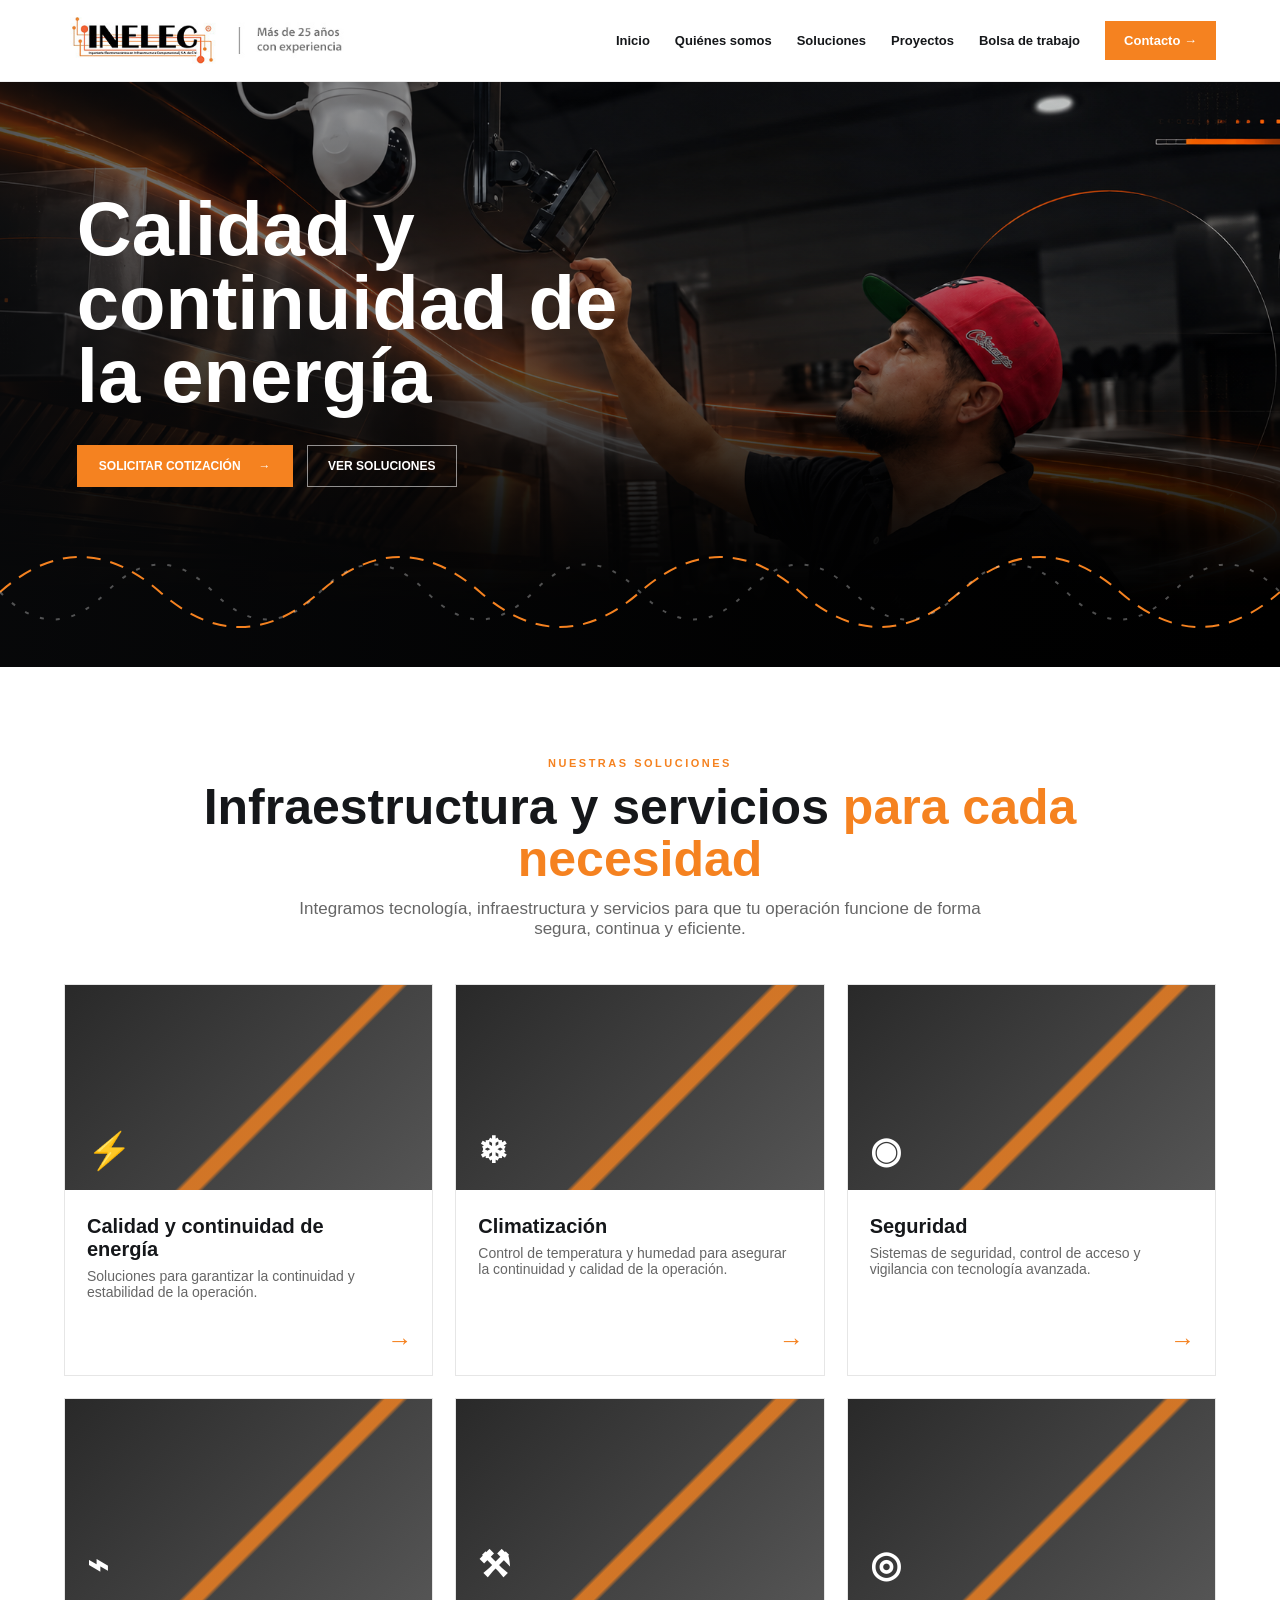
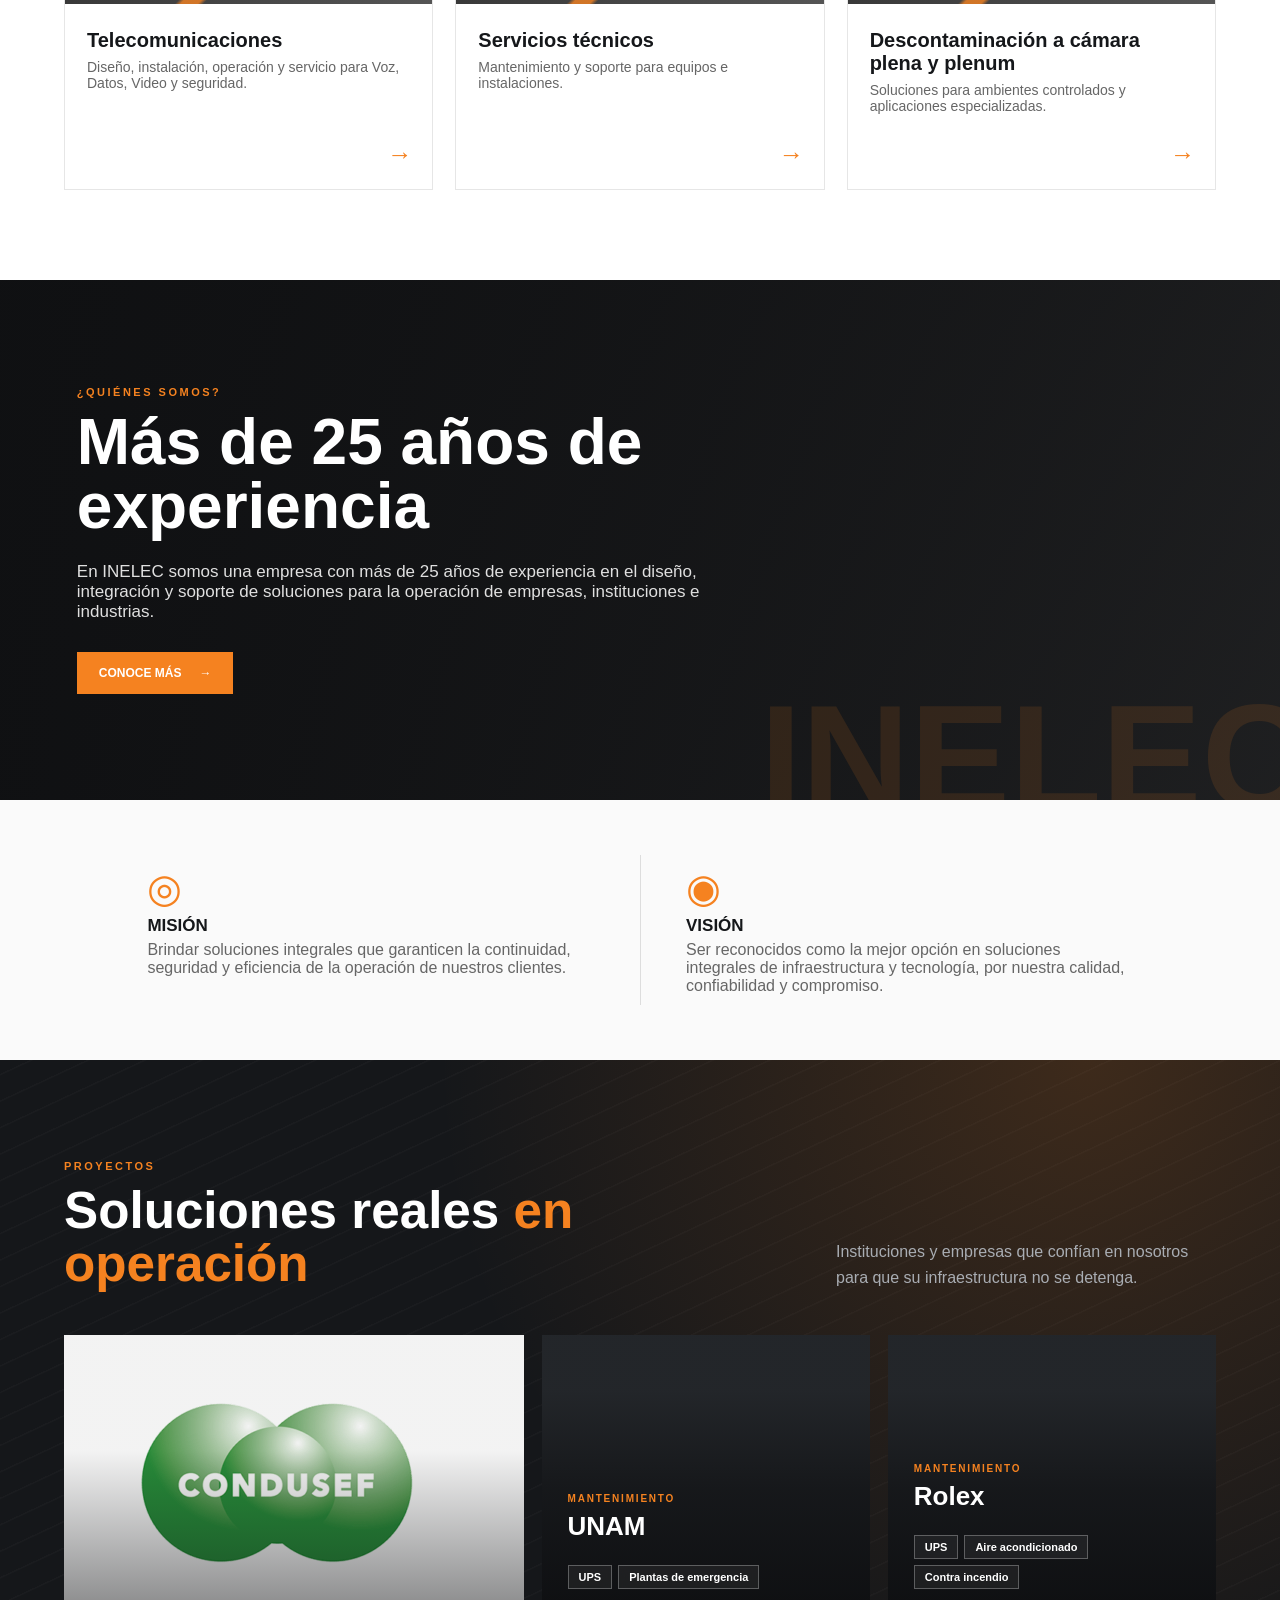
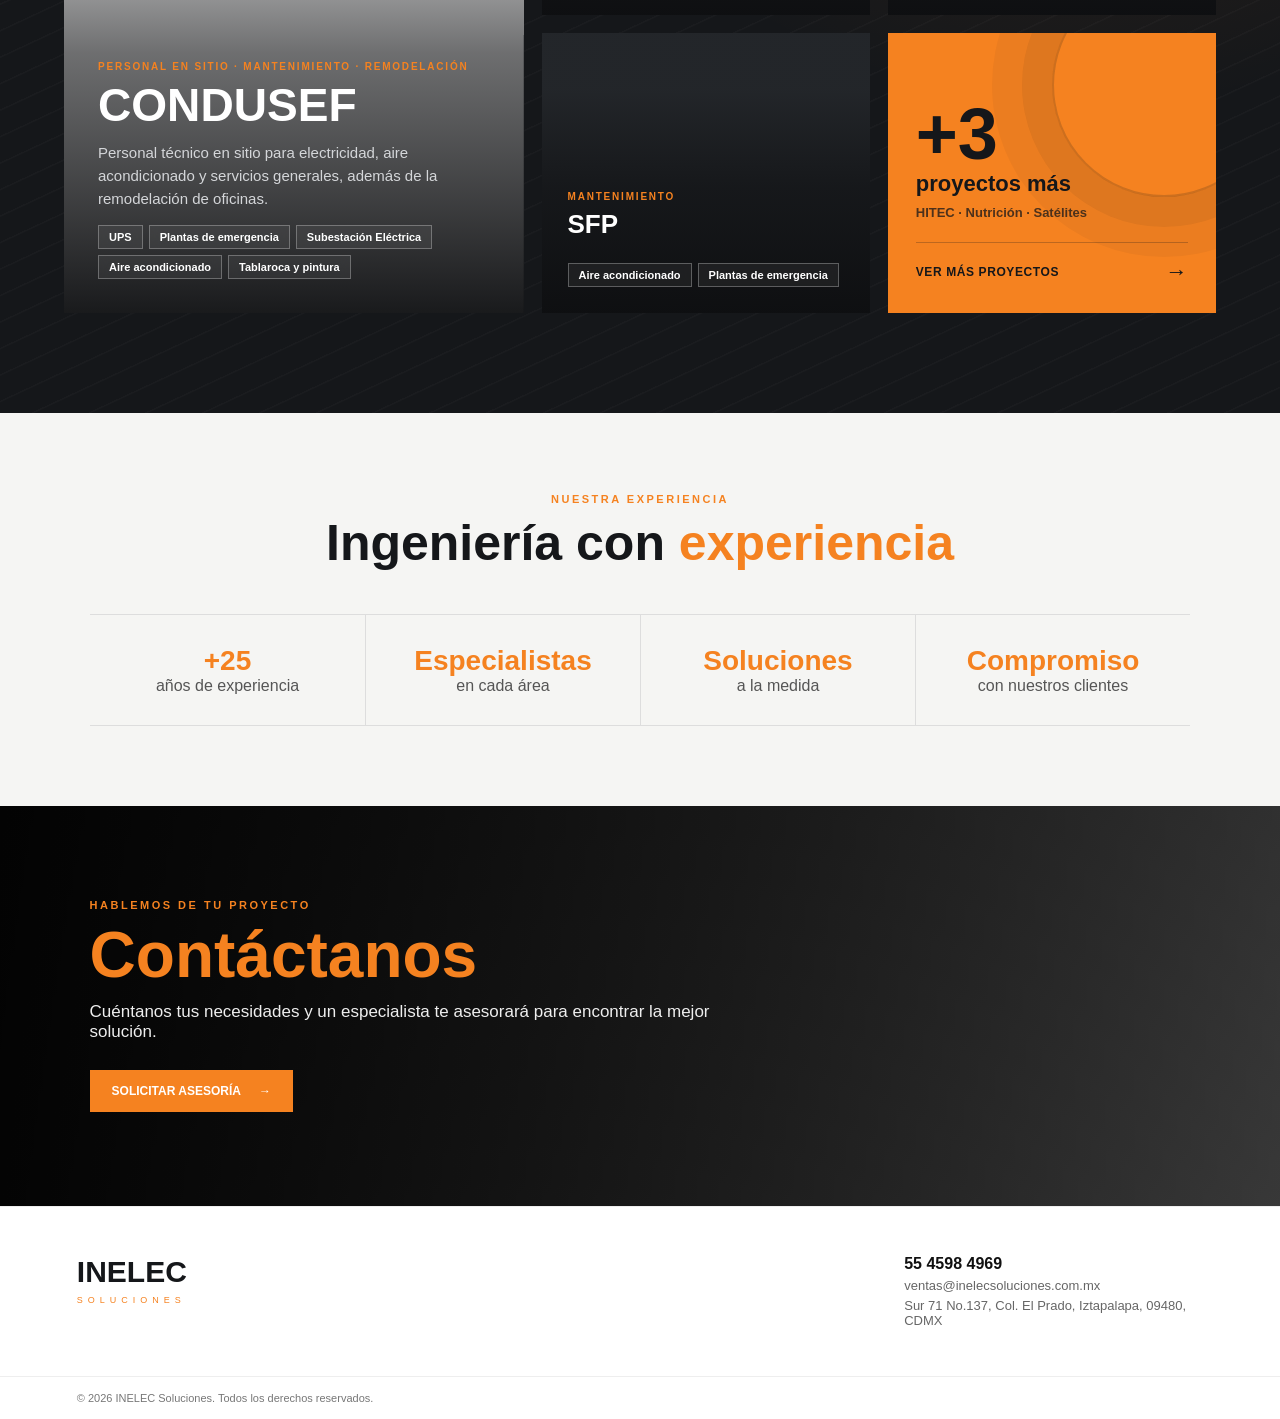
==== inelec/index.html @ 0ce9cd8a "Add files via upload" ====
<!DOCTYPE html>
<html lang="es">
<head>
<meta charset="UTF-8">
<meta name="viewport" content="width=device-width, initial-scale=1.0">
<title>INELEC Soluciones | Soluciones integrales</title>
<meta name="description" content="INELEC Soluciones: infraestructura, energía, climatización, seguridad, telecomunicaciones y servicios técnicos.">
<link rel="icon" href="assets/images/logo/logo-inelec.png">
<link rel="stylesheet" href="assets/css/styles.css">
</head>
<body>
<header class="header">
  <a class="logo" href="./"><img src="assets/images/logo/logo-inelec-eslogan.jpg" alt="INELEC · Más de 25 años con experiencia" width="410" height="60"></a>
  <button class="menu" aria-label="Abrir menú" aria-expanded="false">☰</button>
  <nav class="nav">
    <a href="#">Inicio</a><a href="#nosotros">Quiénes somos</a><a href="#soluciones">Soluciones</a><a href="#proyectos">Proyectos</a><a href="#contacto">Bolsa de trabajo</a><a class="nav-cta" href="#contacto">Contacto →</a>
  </nav>
</header>

<main>

<!-- Banner principal (tomado del diseño de index 1) -->
<section class="banner">
  <div class="banner-content">
    <h1>Calidad y continuidad de la energía</h1>
    <p></p><!-- Subtítulo del banner: está vacío, escribe aquí el texto si se necesita -->
    <div class="banner-cta">
      <a class="btn" href="#contacto">SOLICITAR COTIZACIÓN <b>→</b></a>
      <a class="btn btn-o" href="#soluciones">VER SOLUCIONES</a>
    </div>
  </div>
  <svg class="wave" viewBox="0 0 1200 150" preserveAspectRatio="none" aria-hidden="true">
    <path class="a" d="M0 75 Q75 5 150 75 T300 75 T450 75 T600 75 T750 75 T900 75 T1050 75 T1200 75"/>
    <path class="b" d="M0 75 Q50 130 100 75 T200 75 T300 75 T400 75 T500 75 T600 75 T700 75 T800 75 T900 75 T1000 75 T1100 75 T1200 75"/>
  </svg>
</section>

<section class="section" id="soluciones">
  <div class="heading"><span class="kicker">NUESTRAS SOLUCIONES</span><h2>Infraestructura y servicios <em>para cada necesidad</em></h2><p>Integramos tecnología, infraestructura y servicios para que tu operación funcione de forma segura, continua y eficiente.</p></div>
  <div class="solutions">
    <article class="solution"><div class="solution-visual"><span class="solution-icon">⚡</span></div><div class="solution-body"><h3>Calidad y continuidad de energía</h3><p>Soluciones para garantizar la continuidad y estabilidad de la operación.</p><span class="arrow">→</span></div></article>
    <article class="solution"><div class="solution-visual"><span class="solution-icon">❄</span></div><div class="solution-body"><h3>Climatización</h3><p>Control de temperatura y humedad para asegurar la continuidad y calidad de la operación.</p><span class="arrow">→</span></div></article>
    <article class="solution"><div class="solution-visual"><span class="solution-icon">◉</span></div><div class="solution-body"><h3>Seguridad</h3><p>Sistemas de seguridad, control de acceso y vigilancia con tecnología avanzada.</p><span class="arrow">→</span></div></article>
    <article class="solution"><div class="solution-visual"><span class="solution-icon">⌁</span></div><div class="solution-body"><h3>Telecomunicaciones</h3><p>Diseño, instalación, operación y servicio para Voz, Datos, Video y seguridad.</p><span class="arrow">→</span></div></article>
    <article class="solution"><div class="solution-visual"><span class="solution-icon">⚒</span></div><div class="solution-body"><h3>Servicios técnicos</h3><p>Mantenimiento y soporte para equipos e instalaciones.</p><span class="arrow">→</span></div></article>
    <article class="solution"><div class="solution-visual"><span class="solution-icon">◎</span></div><div class="solution-body"><h3>Descontaminación a cámara plena y plenum</h3><p>Soluciones para ambientes controlados y aplicaciones especializadas.</p><span class="arrow">→</span></div></article>
  </div>
</section>

<section class="about" id="nosotros"><div><span class="kicker">¿QUIÉNES SOMOS?</span><h2>Más de 25 años de experiencia</h2><p>En INELEC somos una empresa con más de 25 años de experiencia en el diseño, integración y soporte de soluciones para la operación de empresas, instituciones e industrias.</p><a class="btn" href="#">CONOCE MÁS <b>→</b></a></div></section>

<section class="mission"><div><span class="mission-icon">◎</span><h3>MISIÓN</h3><p>Brindar soluciones integrales que garanticen la continuidad, seguridad y eficiencia de la operación de nuestros clientes.</p></div><div><span class="mission-icon">◉</span><h3>VISIÓN</h3><p>Ser reconocidos como la mejor opción en soluciones integrales de infraestructura y tecnología, por nuestra calidad, confiabilidad y compromiso.</p></div></section>

<section class="pj" id="proyectos">
  <div class="pj-head">
    <div>
      <span class="kicker">PROYECTOS</span>
      <h2>Soluciones reales <em>en operación</em></h2>
    </div>
    <p>Instituciones y empresas que confían en nosotros para que su infraestructura no se detenga.</p>
  </div>
  <div class="pj-grid">
    <a class="pj-card pj-feature" href="https://inelecsoluciones.com.mx/index.php/proyectos/">
      <div class="pj-img"><img src="./assets/images/content/CONDUSEflog.png" alt="Logo de CONDUSEF"></div>
      <div class="pj-over">
        <span class="pj-tag">Personal en sitio · Mantenimiento · Remodelación</span>
        <h3>CONDUSEF</h3>
        <p>Personal técnico en sitio para electricidad, aire acondicionado y servicios generales, además de la remodelación de oficinas.</p>
        <ul class="pj-chips"><li>UPS</li><li>Plantas de emergencia</li><li>Subestación Eléctrica</li><li>Aire acondicionado</li><li>Tablaroca y pintura</li></ul>
      </div>
    </a>
    <a class="pj-card" href="https://inelecsoluciones.com.mx/index.php/proyectos/">
      <div class="pj-img" style="background-image:url('https://inelecsoluciones.com.mx/wp-content/uploads/2019/02/proyectos_unam_1.jpg')"></div>
      <div class="pj-over">
        <span class="pj-tag">Mantenimiento</span>
        <h3>UNAM</h3>
        <p>Mantenimiento a equipos UPS y plantas de emergencia.</p>
        <ul class="pj-chips"><li>UPS</li><li>Plantas de emergencia</li></ul>
      </div>
    </a>
    <a class="pj-card" href="https://inelecsoluciones.com.mx/index.php/proyectos/">
      <div class="pj-img" style="background-image:url('https://inelecsoluciones.com.mx/wp-content/uploads/2019/02/proyectos_rolex_2.jpg')"></div>
      <div class="pj-over">
        <span class="pj-tag">Mantenimiento</span>
        <h3>Rolex</h3>
        <p>Mantenimiento a UPS, plantas de emergencia, aire acondicionado y sistemas contra incendio.</p>
        <ul class="pj-chips"><li>UPS</li><li>Aire acondicionado</li><li>Contra incendio</li></ul>
      </div>
    </a>
    <a class="pj-card" href="https://inelecsoluciones.com.mx/index.php/proyectos/">
      <div class="pj-img" style="background-image:url('https://inelecsoluciones.com.mx/wp-content/uploads/2019/02/proyectos_SFP_2.jpg')"></div>
      <div class="pj-over">
        <span class="pj-tag">Mantenimiento</span>
        <h3>SFP</h3>
        <p>Mantenimiento a aire acondicionado y plantas de emergencia.</p>
        <ul class="pj-chips"><li>Aire acondicionado</li><li>Plantas de emergencia</li></ul>
      </div>
    </a>
    <a class="pj-more" href="https://inelecsoluciones.com.mx/index.php/proyectos/">
      <span class="pj-more-n">+3</span>
      <span class="pj-more-t">proyectos más</span>
      <span class="pj-more-l">HITEC · Nutrición · Satélites</span>
      <span class="pj-more-b">VER MÁS PROYECTOS <b>→</b></span>
    </a>
  </div>
</section>

<section class="experience"><div class="heading"><span class="kicker">NUESTRA EXPERIENCIA</span><h2>Ingeniería con <em>experiencia</em></h2></div><div class="stats"><div><strong>+25</strong><span>años de experiencia</span></div><div><strong>Especialistas</strong><span>en cada área</span></div><div><strong>Soluciones</strong><span>a la medida</span></div><div><strong>Compromiso</strong><span>con nuestros clientes</span></div></div></section>

<section class="cta" id="contacto"><div><span class="kicker">HABLEMOS DE TU PROYECTO</span><h2>Contáctanos</h2><p>Cuéntanos tus necesidades y un especialista te asesorará para encontrar la mejor solución.</p><a class="btn" href="mailto:ventas@inelecsoluciones.com.mx">SOLICITAR ASESORÍA <b>→</b></a></div></section>
</main>

<footer class="footer">
  <div class="footer-brand"><strong>INELEC</strong><small>SOLUCIONES</small></div>
  <div></div>
  <div class="footer-contact"><strong>55 4598 4969</strong><a href="mailto:ventas@inelecsoluciones.com.mx">ventas@inelecsoluciones.com.mx</a><span>Sur 71 No.137, Col. El Prado, Iztapalapa, 09480, CDMX</span></div>
</footer>
<div class="copyright">© 2026 INELEC Soluciones. Todos los derechos reservados.</div>

<script src="assets/js/main.js"></script>
</body>
</html>
---- inelec/assets/css/styles.css ----
/* ==========================================================================
   INELEC · Hoja de estilos principal
   Rutas de imágenes relativas a este archivo: ../images/...
   ========================================================================== */

/* --- Variables y base --------------------------------------------------- */
:root{--orange:#F58220;--dark:#15171A;--gray:#666;--light:#f5f5f3}
*{box-sizing:border-box}html{scroll-behavior:smooth}body{margin:0;font-family:Arial,Helvetica,sans-serif;color:#15171A}a{text-decoration:none;color:inherit}

/* --- Encabezado --------------------------------------------------------- */
.header{height:82px;background:#fff;display:flex;align-items:center;justify-content:space-between;padding:0 5vw;border-bottom:1px solid #eee;position:sticky;top:0;z-index:50}
.logo{display:flex;align-items:center}.logo img{display:block;height:48px;width:auto}
.nav{display:flex;align-items:center;gap:25px;font-size:13px;font-weight:700}.nav a:hover{color:var(--orange)}.nav-cta{background:var(--orange);color:#fff!important;padding:12px 19px}.menu{display:none;border:0;background:none;font-size:28px;cursor:pointer}

/* --- Elementos comunes -------------------------------------------------- */
.kicker{color:var(--orange);font-size:11px;letter-spacing:2.5px;font-weight:800;display:block;margin-bottom:12px}
.btn{display:inline-flex;align-items:center;gap:18px;background:var(--orange);color:#fff;padding:14px 22px;font-weight:800;font-size:12px;transition:.25s}.btn:hover{background:#111;transform:translateY(-2px)}

/* --- Banner principal (diseño de index 1) ------------------------------- */
.banner{position:relative;overflow:hidden;color:#fff;padding:110px 6vw 180px;
background:#15171A url('../images/backgrounds/hero-camara.png') center/cover no-repeat}
.banner:before{content:"";position:absolute;inset:0;background:linear-gradient(90deg,rgba(10,11,13,.7),rgba(10,11,13,.15) 60%,transparent)}
.banner-content{position:relative;z-index:2;max-width:760px}
.banner h1{font-size:clamp(42px,6vw,76px);line-height:.97;font-weight:900;margin:0;max-width:14ch}
.banner p{max-width:52ch;color:#c9ccd1;font-size:18px;margin:24px 0 32px}
.banner-cta{display:flex;gap:14px;flex-wrap:wrap}
.btn-o{background:transparent;border:1.5px solid rgba(255,255,255,.55);padding:12.5px 20.5px}
.btn-o:hover{background:transparent;border-color:var(--orange);color:var(--orange)}
.banner .wave{position:absolute;left:0;right:0;bottom:0;width:100%;height:150px;z-index:1}
.banner .wave path{fill:none;stroke-width:2;vector-effect:non-scaling-stroke}
.banner .wave .a{stroke:var(--orange);stroke-dasharray:14 10;animation:flow 6s linear infinite}
.banner .wave .b{stroke:#fff;opacity:.3;stroke-dasharray:4 12;animation:flow 9s linear infinite reverse}
@keyframes flow{to{stroke-dashoffset:-240}}
@media(prefers-reduced-motion:reduce){.banner .wave path{animation:none}}

/* --- Soluciones --------------------------------------------------------- */
.section{padding:90px 5vw;text-align:center}.heading{max-width:900px;margin:0 auto 45px}.heading h2{font-size:clamp(32px,4vw,50px);line-height:1.04;margin:0 0 14px;font-weight:900}.heading h2 em{color:var(--orange);font-style:normal}.heading p{font-size:17px;color:var(--gray);max-width:720px;margin:auto}
.solutions{max-width:1250px;margin:auto;display:grid;grid-template-columns:repeat(3,1fr);gap:22px;text-align:left}.solution{border:1px solid #e6e6e6;background:#fff;transition:.3s;overflow:hidden}.solution:hover{transform:translateY(-7px);box-shadow:0 18px 38px rgba(0,0,0,.12)}.solution-visual{height:205px;background:linear-gradient(135deg,#292929,#555);position:relative;overflow:hidden}.solution-visual:after{content:"";position:absolute;inset:0;background:linear-gradient(135deg,transparent 55%,rgba(245,130,32,.8) 56%,rgba(245,130,32,.8) 59%,transparent 60%)}.solution-icon{position:absolute;left:22px;bottom:18px;color:#fff;font-size:36px;font-weight:900;z-index:2}.solution-body{padding:20px 22px 25px;min-height:185px;position:relative}.solution-body h3{font-size:20px;margin:5px 30px 7px 0}.solution-body p{font-size:14px;color:var(--gray);margin:0;max-width:320px}.arrow{position:absolute;right:20px;bottom:20px;font-size:25px;color:var(--orange)}

/* --- Quiénes somos y misión --------------------------------------------- */
.about{min-height:520px;background:linear-gradient(90deg,rgba(15,16,18,.98),rgba(15,16,18,.78)),linear-gradient(135deg,#242424,#555);display:flex;align-items:center;color:#fff;padding:80px 6vw;position:relative;overflow:hidden}.about:after{content:"INELEC";position:absolute;right:-30px;bottom:-45px;font-size:150px;font-weight:900;color:rgba(245,130,32,.12)}.about>div{max-width:670px;position:relative;z-index:2}.about h2{font-size:clamp(40px,5vw,64px);line-height:1;margin:0 0 24px}.about p{font-size:17px;color:#e0e0e0;margin-bottom:30px}
.mission{display:grid;grid-template-columns:1fr 1fr;padding:55px 8vw;background:#fafafa}.mission>div{padding:10px 45px}.mission>div+div{border-left:1px solid #ddd}.mission-icon{font-size:40px;color:var(--orange)}.mission h3{font-size:17px;margin:5px 0}.mission p{color:var(--gray);margin:0}

/* --- Proyectos ---------------------------------------------------------- */
/* Las fotos se cargan desde la biblioteca de medios del sitio (wp-content/uploads) */
#proyectos.pj{background:var(--dark);color:#fff;padding:100px 5vw;position:relative;overflow:hidden}
#proyectos.pj:before{content:"";position:absolute;inset:0;background:radial-gradient(circle at 85% 0%,rgba(245,130,32,.18),transparent 45%),repeating-linear-gradient(-25deg,transparent 0 22px,rgba(255,255,255,.025) 23px 24px);pointer-events:none}
#proyectos .pj-head,#proyectos .pj-grid{position:relative;max-width:1250px;margin-left:auto;margin-right:auto}
#proyectos .pj-head{margin-bottom:44px;display:flex;justify-content:space-between;align-items:flex-end;gap:40px;text-align:left}
#proyectos .pj-head h2{font-size:clamp(32px,4vw,52px);line-height:1.04;margin:0;font-weight:900;color:#fff}
#proyectos .pj-head h2 em{color:var(--orange);font-style:normal}
#proyectos .pj-head p{max-width:380px;margin:0;color:#a9adb3;font-size:16px;line-height:1.6}
#proyectos .pj-grid{display:grid;grid-template-columns:1.4fr 1fr 1fr;grid-template-rows:repeat(2,minmax(280px,auto));gap:18px;text-align:left}

#proyectos .pj-card{position:relative;display:block;overflow:hidden;min-height:280px;color:#fff;background:#24272b;isolation:isolate}
#proyectos .pj-feature{grid-row:span 2}
#proyectos .pj-img{position:absolute;inset:0;background:linear-gradient(135deg,#ffffff,#ffffff) center/cover no-repeat;transition:transform .7s ease}
#proyectos .pj-card:after{content:"";position:absolute;inset:0;background:linear-gradient(180deg,rgba(13,14,16,.05) 20%,rgba(13,14,16,.6) 55%,rgba(13,14,16,.95));z-index:1;transition:background .4s}
#proyectos .pj-card:before{content:"";position:absolute;left:0;top:0;bottom:0;width:4px;background:var(--orange);z-index:3;transform:scaleY(0);transform-origin:bottom;transition:transform .4s}
#proyectos .pj-card:hover .pj-img{transform:scale(1.07)}
#proyectos .pj-card:hover:before{transform:scaleY(1)}
#proyectos .pj-over{position:absolute;left:0;right:0;bottom:0;z-index:2;padding:26px}
#proyectos .pj-tag{display:block;font-size:10px;font-weight:800;letter-spacing:1.8px;text-transform:uppercase;color:var(--orange);margin-bottom:8px}
#proyectos .pj-over h3{font-size:26px;line-height:1.1;margin:0;font-weight:900}
#proyectos .pj-feature .pj-over{padding:34px}
#proyectos .pj-feature .pj-over h3{font-size:clamp(34px,3.6vw,48px)}
#proyectos .pj-over p{font-size:14px;line-height:1.55;color:#d4d6d9;margin:10px 0 0;max-height:0;opacity:0;overflow:hidden;transition:max-height .45s,opacity .35s}
#proyectos .pj-card:hover p,#proyectos .pj-card:focus-visible p,#proyectos .pj-feature p{max-height:120px;opacity:1}
#proyectos .pj-feature p{max-width:440px;font-size:15px}
#proyectos .pj-chips{list-style:none;padding:0;margin:14px 0 0;display:flex;flex-wrap:wrap;gap:6px}
#proyectos .pj-chips li{font-size:11px;font-weight:700;padding:5px 10px;border:1px solid rgba(255,255,255,.28);background:rgba(255,255,255,.06);backdrop-filter:blur(4px)}

#proyectos .pj-more{position:relative;display:flex;flex-direction:column;justify-content:flex-end;padding:28px;min-height:280px;background:var(--orange);color:var(--dark);overflow:hidden;transition:background .3s}
#proyectos .pj-more:before{content:"";position:absolute;right:-60px;top:-60px;width:220px;height:220px;border:2px solid rgba(21,23,26,.18);border-radius:50%;box-shadow:0 0 0 30px rgba(21,23,26,.06),0 0 0 60px rgba(21,23,26,.04);transition:transform .6s}
#proyectos .pj-more:hover{background:#ff9640}
#proyectos .pj-more:hover:before{transform:scale(1.15)}
#proyectos .pj-more-n{font-size:72px;font-weight:900;line-height:.9;position:relative}
#proyectos .pj-more-t{font-size:22px;font-weight:900;margin-top:4px;position:relative}
#proyectos .pj-more-l{font-size:13px;font-weight:700;opacity:.75;margin-top:8px;position:relative}
#proyectos .pj-more-b{margin-top:22px;padding-top:16px;border-top:1.5px solid rgba(21,23,26,.25);font-size:12px;font-weight:800;letter-spacing:.6px;display:flex;justify-content:space-between;align-items:center;position:relative}
#proyectos .pj-more-b b{font-size:22px;transition:transform .3s}
#proyectos .pj-more:hover .pj-more-b b{transform:translateX(6px)}
#proyectos a:focus-visible{outline:3px solid var(--orange);outline-offset:3px}
@media(hover:none){#proyectos .pj-over p{max-height:120px;opacity:1}}
@media(prefers-reduced-motion:reduce){#proyectos *,#proyectos *:before,#proyectos *:after{transition:none!important}}

/* --- Experiencia -------------------------------------------------------- */
.experience{padding:80px 5vw;background:var(--light);text-align:center}.stats{max-width:1100px;margin:auto;display:grid;grid-template-columns:repeat(4,1fr);border-top:1px solid #ddd;border-bottom:1px solid #ddd}.stats div{padding:30px 15px}.stats div+div{border-left:1px solid #ddd}.stats strong{display:block;color:var(--orange);font-size:28px;font-weight:900}.stats span{color:#555}

/* --- Contacto ----------------------------------------------------------- */
.cta{min-height:400px;background:linear-gradient(90deg,rgba(0,0,0,.93),rgba(0,0,0,.45)),linear-gradient(135deg,#292929,#666);color:#fff;display:flex;align-items:center;padding:70px 7vw}.cta>div{max-width:650px}.cta h2{font-size:clamp(40px,5vw,65px);line-height:1;margin:0 0 15px;color:var(--orange)}.cta p{font-size:17px;color:#eee;margin:0 0 28px}

/* --- Pie ---------------------------------------------------------------- */
.footer{display:grid;grid-template-columns:1fr 2fr 1.2fr;gap:40px;padding:48px 6vw;background:#fff;border-top:1px solid #eee}.footer-brand strong{font-size:30px;display:block}.footer-brand small{font-size:9px;letter-spacing:5px;color:var(--orange)}.footer-links{display:flex;gap:20px;flex-wrap:wrap;align-content:flex-start}.footer-links a:hover{color:var(--orange)}.footer-contact{display:flex;flex-direction:column;gap:5px;color:#666;font-size:13px}.footer-contact strong{color:#111;font-size:16px}.copyright{padding:15px 6vw;font-size:11px;color:#777;border-top:1px solid #eee}

/* --- Responsive --------------------------------------------------------- */
@media(max-width:900px){.nav{display:none;position:absolute;top:82px;left:0;right:0;background:#fff;padding:22px;flex-direction:column;align-items:flex-start;box-shadow:0 15px 25px rgba(0,0,0,.1)}.nav.open{display:flex}.menu{display:block}.banner{padding:70px 7vw 140px}.solutions{grid-template-columns:repeat(2,1fr)}#proyectos .pj-head{flex-direction:column;align-items:flex-start;gap:16px}#proyectos .pj-grid{grid-template-columns:1fr 1fr;grid-template-rows:none}#proyectos .pj-feature{grid-column:1/-1;grid-row:auto;min-height:380px}.mission{padding:45px 5vw}.stats{grid-template-columns:repeat(2,1fr)}.stats div:nth-child(3),.stats div:nth-child(4){border-top:1px solid #ddd}}
@media(max-width:600px){.header{height:72px}.nav{top:72px}.logo img{height:36px}.banner h1{font-size:40px}.banner p{font-size:15px}.section{padding:65px 20px}.solutions{grid-template-columns:1fr}#proyectos.pj{padding:65px 20px}#proyectos .pj-grid{grid-template-columns:1fr}#proyectos .pj-feature{min-height:340px}#proyectos .pj-feature .pj-over{padding:24px}.mission{grid-template-columns:1fr;padding:25px 20px}.mission>div{padding:25px 10px}.mission>div+div{border-left:0;border-top:1px solid #ddd}.stats{grid-template-columns:1fr}.stats div+div{border-left:0;border-top:1px solid #ddd}.footer{grid-template-columns:1fr;padding:40px 25px}}
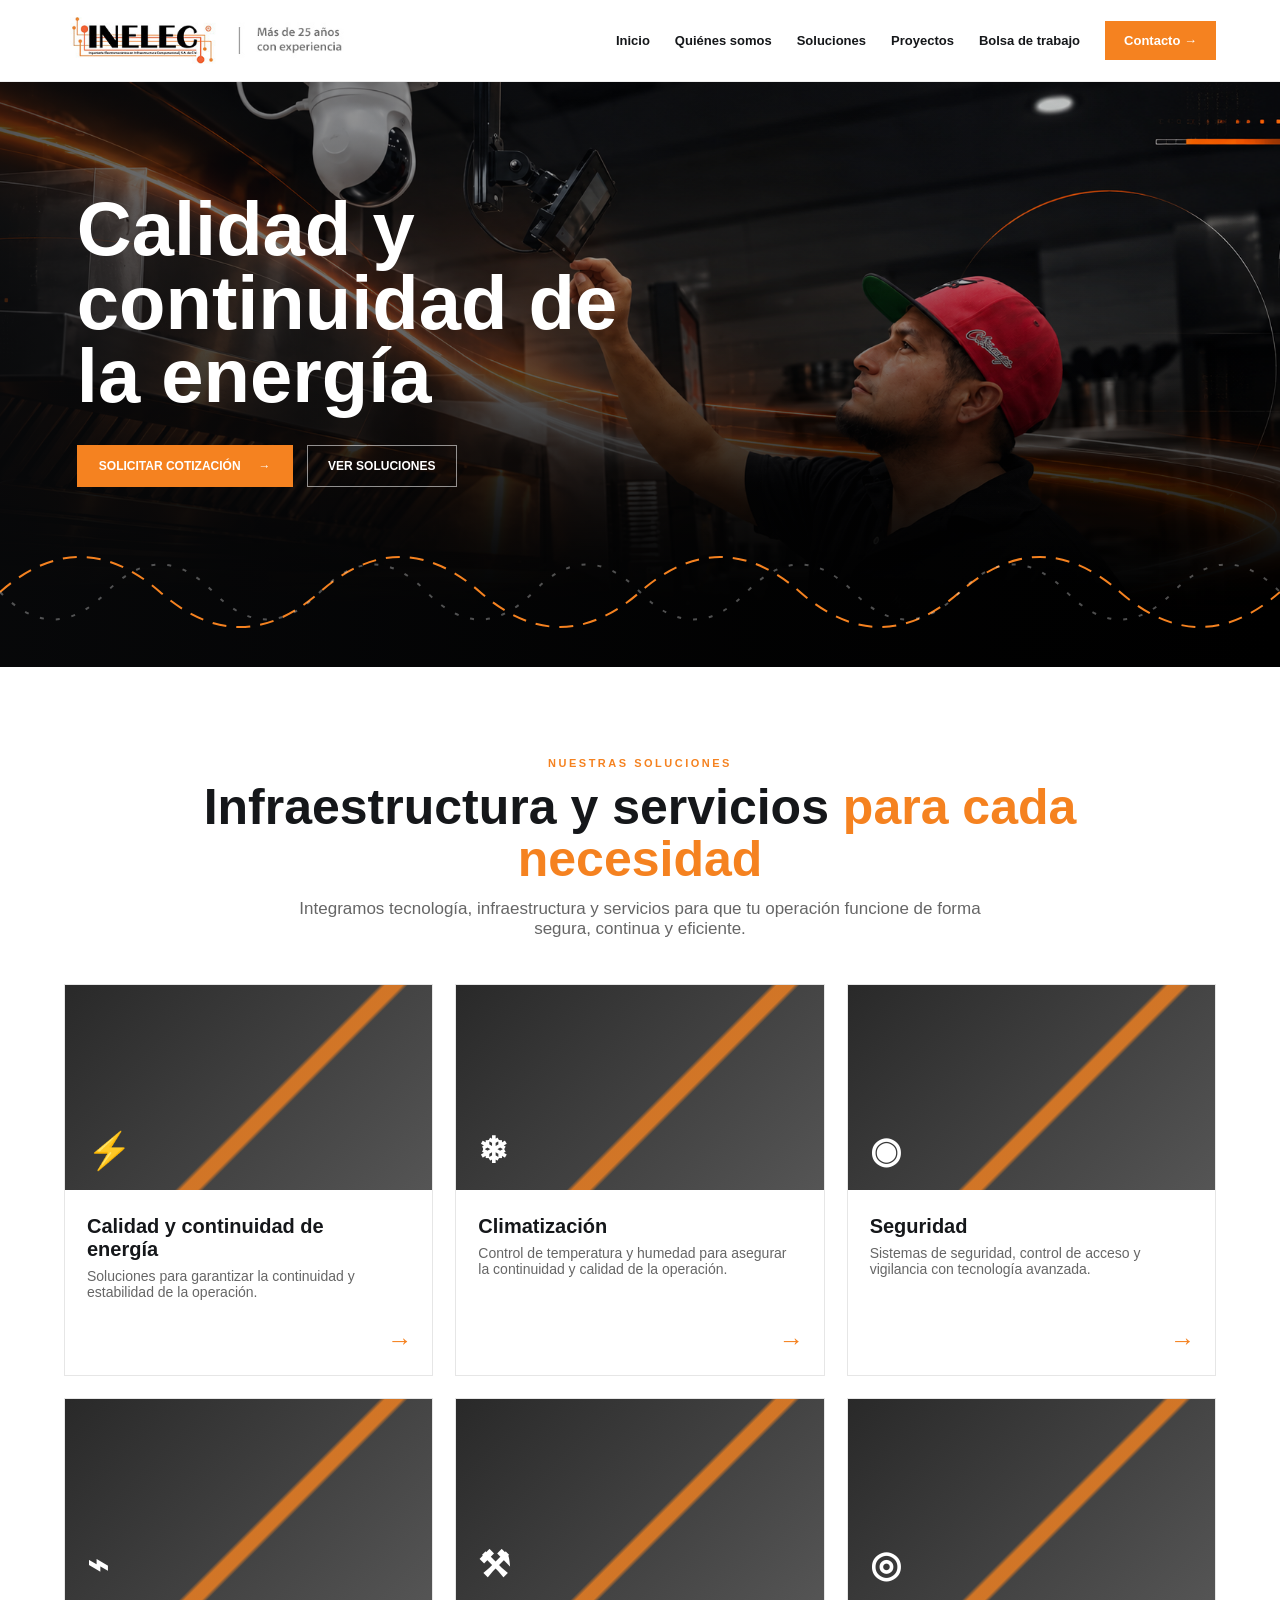
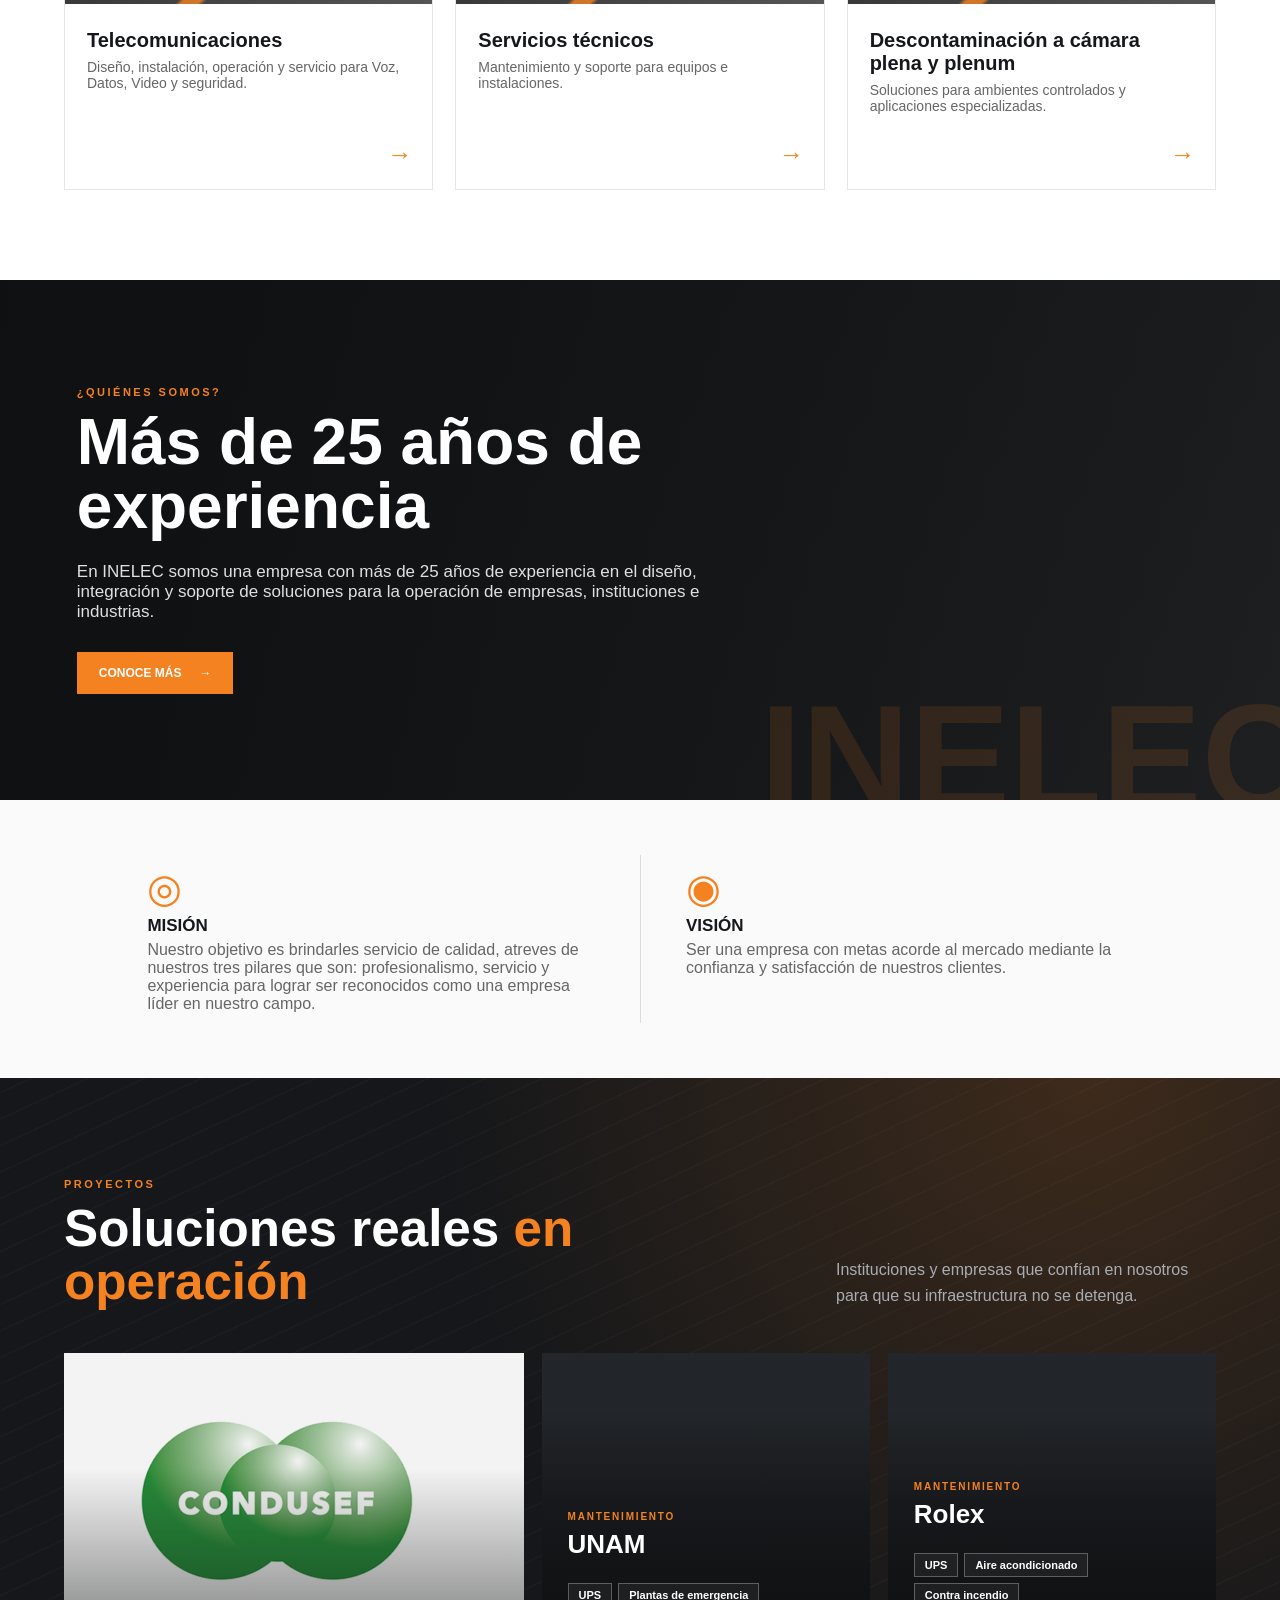
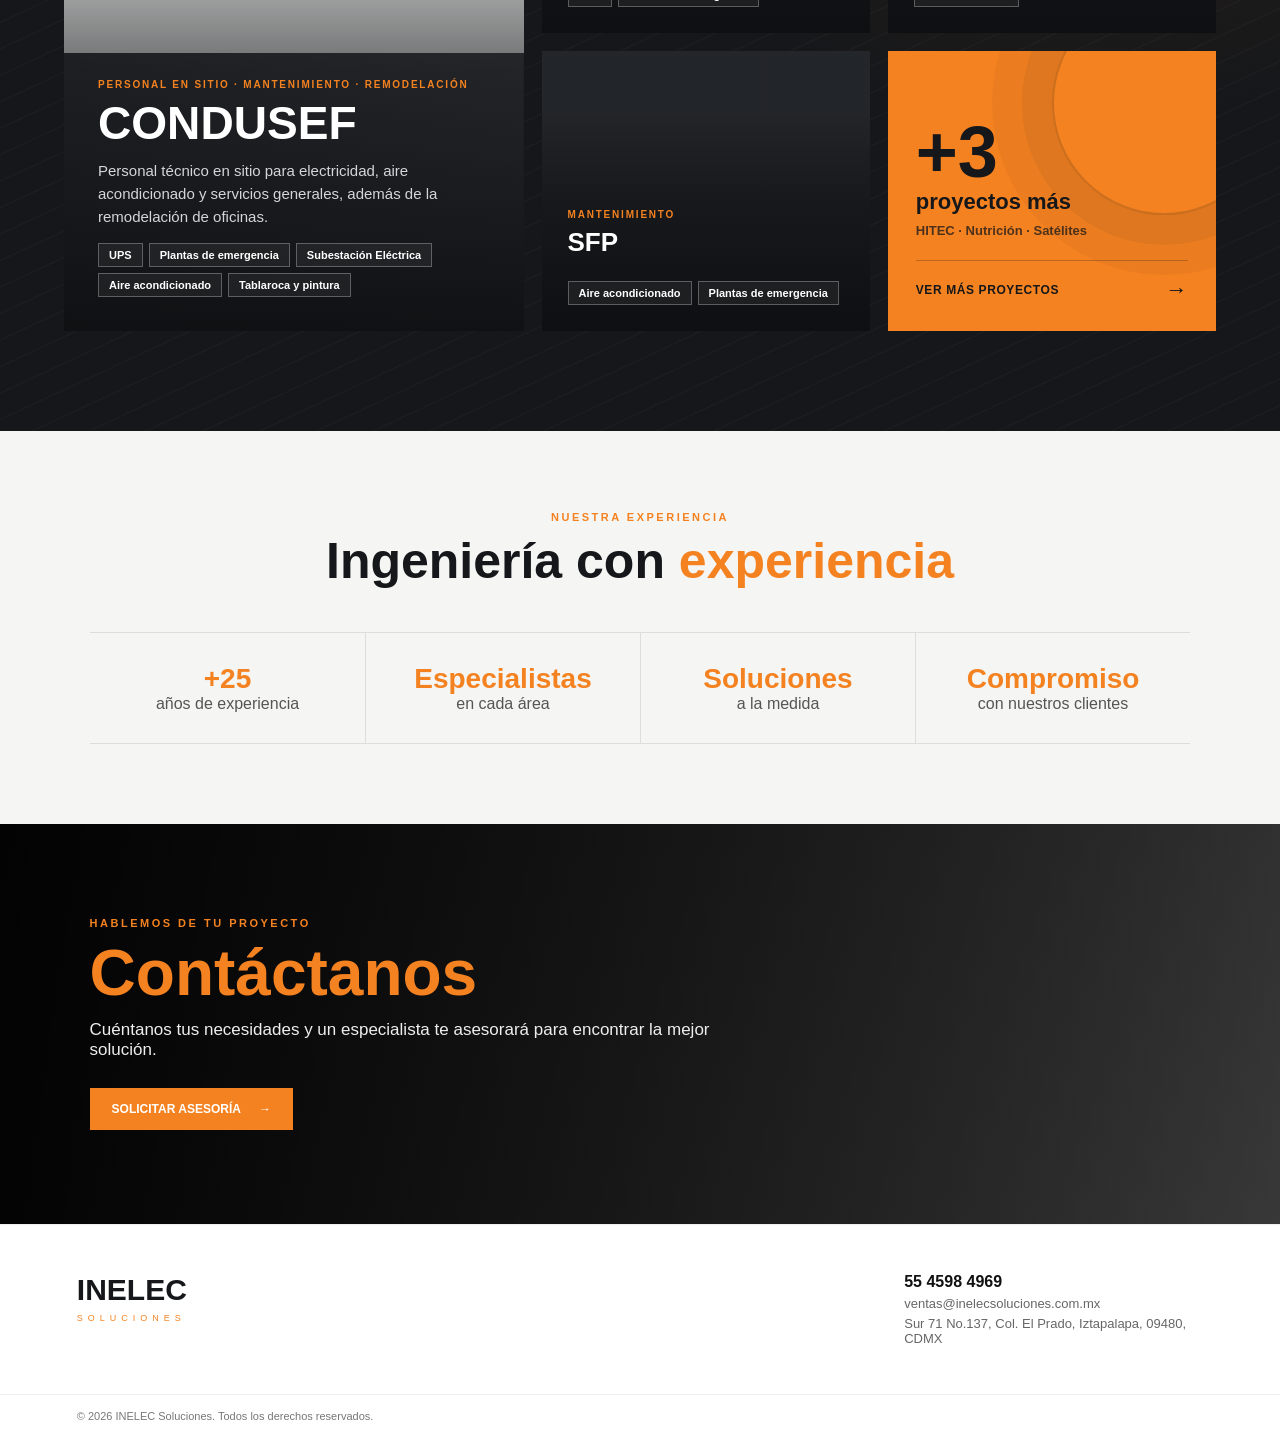
==== commit 0edcea82: "Add files via upload" ====
--- a/inelec/index.html
+++ b/inelec/index.html
@@ -6,14 +6,14 @@
 <title>INELEC Soluciones | Soluciones integrales</title>
 <meta name="description" content="INELEC Soluciones: infraestructura, energía, climatización, seguridad, telecomunicaciones y servicios técnicos.">
 <link rel="icon" href="assets/images/logo/logo-inelec.png">
-<link rel="stylesheet" href="assets/css/styles.css">
+<link rel="stylesheet" href="./assets/css/styles.css">
 </head>
 <body>
 <header class="header">
   <a class="logo" href="./"><img src="assets/images/logo/logo-inelec-eslogan.jpg" alt="INELEC · Más de 25 años con experiencia" width="410" height="60"></a>
   <button class="menu" aria-label="Abrir menú" aria-expanded="false">☰</button>
   <nav class="nav">
-    <a href="#">Inicio</a><a href="#nosotros">Quiénes somos</a><a href="#soluciones">Soluciones</a><a href="#proyectos">Proyectos</a><a href="#contacto">Bolsa de trabajo</a><a class="nav-cta" href="#contacto">Contacto →</a>
+    <a href="#">Inicio</a><a href="./quienes.html">Quiénes somos</a><a href="#soluciones">Soluciones</a><a href="#proyectos">Proyectos</a><a href="#contacto">Bolsa de trabajo</a><a class="nav-cta" href="#contacto">Contacto →</a>
   </nav>
 </header>
 
@@ -49,7 +49,7 @@
 
 <section class="about" id="nosotros"><div><span class="kicker">¿QUIÉNES SOMOS?</span><h2>Más de 25 años de experiencia</h2><p>En INELEC somos una empresa con más de 25 años de experiencia en el diseño, integración y soporte de soluciones para la operación de empresas, instituciones e industrias.</p><a class="btn" href="#">CONOCE MÁS <b>→</b></a></div></section>
 
-<section class="mission"><div><span class="mission-icon">◎</span><h3>MISIÓN</h3><p>Brindar soluciones integrales que garanticen la continuidad, seguridad y eficiencia de la operación de nuestros clientes.</p></div><div><span class="mission-icon">◉</span><h3>VISIÓN</h3><p>Ser reconocidos como la mejor opción en soluciones integrales de infraestructura y tecnología, por nuestra calidad, confiabilidad y compromiso.</p></div></section>
+<section class="mission"><div><span class="mission-icon">◎</span><h3>MISIÓN</h3><p>Nuestro objetivo es brindarles servicio de calidad, atreves de nuestros tres pilares que son: profesionalismo, servicio y experiencia para lograr ser reconocidos como una empresa líder en nuestro campo.</p></div><div><span class="mission-icon">◉</span><h3>VISIÓN</h3><p>Ser una empresa con metas acorde al mercado mediante la confianza y satisfacción de nuestros clientes.</p></div></section>
 
 <section class="pj" id="proyectos">
   <div class="pj-head">
--- a/inelec/assets/css/styles.css
+++ b/inelec/assets/css/styles.css
@@ -10,7 +10,7 @@
 /* --- Encabezado --------------------------------------------------------- */
 .header{height:82px;background:#fff;display:flex;align-items:center;justify-content:space-between;padding:0 5vw;border-bottom:1px solid #eee;position:sticky;top:0;z-index:50}
 .logo{display:flex;align-items:center}.logo img{display:block;height:48px;width:auto}
-.nav{display:flex;align-items:center;gap:25px;font-size:13px;font-weight:700}.nav a:hover{color:var(--orange)}.nav-cta{background:var(--orange);color:#fff!important;padding:12px 19px}.menu{display:none;border:0;background:none;font-size:28px;cursor:pointer}
+.nav{display:flex;align-items:center;gap:25px;font-size:13px;font-weight:700}.nav a:hover,.nav a.active{color:var(--orange)}.nav-cta{background:var(--orange);color:#fff!important;padding:12px 19px}.menu{display:none;border:0;background:none;font-size:28px;cursor:pointer}
 
 /* --- Elementos comunes -------------------------------------------------- */
 .kicker{color:var(--orange);font-size:11px;letter-spacing:2.5px;font-weight:800;display:block;margin-bottom:12px}
@@ -54,7 +54,7 @@
 
 #proyectos .pj-card{position:relative;display:block;overflow:hidden;min-height:280px;color:#fff;background:#24272b;isolation:isolate}
 #proyectos .pj-feature{grid-row:span 2}
-#proyectos .pj-img{position:absolute;inset:0;background:linear-gradient(135deg,#ffffff,#ffffff) center/cover no-repeat;transition:transform .7s ease}
+#proyectos .pj-img{position:absolute;inset:0;background:linear-gradient(135deg,#2a2d31,#4a4d52) center/cover no-repeat;transition:transform .7s ease}
 #proyectos .pj-card:after{content:"";position:absolute;inset:0;background:linear-gradient(180deg,rgba(13,14,16,.05) 20%,rgba(13,14,16,.6) 55%,rgba(13,14,16,.95));z-index:1;transition:background .4s}
 #proyectos .pj-card:before{content:"";position:absolute;left:0;top:0;bottom:0;width:4px;background:var(--orange);z-index:3;transform:scaleY(0);transform-origin:bottom;transition:transform .4s}
 #proyectos .pj-card:hover .pj-img{transform:scale(1.07)}
@@ -93,6 +93,65 @@
 /* --- Pie ---------------------------------------------------------------- */
 .footer{display:grid;grid-template-columns:1fr 2fr 1.2fr;gap:40px;padding:48px 6vw;background:#fff;border-top:1px solid #eee}.footer-brand strong{font-size:30px;display:block}.footer-brand small{font-size:9px;letter-spacing:5px;color:var(--orange)}.footer-links{display:flex;gap:20px;flex-wrap:wrap;align-content:flex-start}.footer-links a:hover{color:var(--orange)}.footer-contact{display:flex;flex-direction:column;gap:5px;color:#666;font-size:13px}.footer-contact strong{color:#111;font-size:16px}.copyright{padding:15px 6vw;font-size:11px;color:#777;border-top:1px solid #eee}
 
+/* --- Subpágina: Quiénes somos ------------------------------------------ */
+.qs-banner{padding:90px 6vw 160px;background-image:url('https://inelecsoluciones.com.mx/wp-content/uploads/2019/01/HEADER_3.jpg'),url('../images/backgrounds/hero-camara.png');background-position:center}
+.qs-banner:before{background:linear-gradient(90deg,rgba(10,11,13,.92),rgba(10,11,13,.6) 60%,rgba(10,11,13,.35))}
+.qs-banner h1 em{color:var(--orange);font-style:normal}
+.qs-banner p{color:#c9ccd1}
+.qs-crumbs{font-size:12px;font-weight:700;letter-spacing:1.5px;text-transform:uppercase;color:#a9adb3;margin-bottom:20px;display:flex;gap:10px}
+.qs-crumbs a{color:var(--orange)}.qs-crumbs a:hover{text-decoration:underline}
+
+.qs-intro{max-width:1250px;margin:0 auto;padding:100px 5vw;display:grid;grid-template-columns:1.05fr 1fr;gap:70px;align-items:center}
+.qs-intro h2,.qs-mv h2,.qs-areas h2{font-size:clamp(32px,4vw,50px);line-height:1.04;margin:0 0 22px;font-weight:900}
+.qs-intro h2 em,.qs-mv h2 em,.qs-areas h2 em{color:var(--orange);font-style:normal}
+.qs-intro p{color:var(--gray);font-size:16px;line-height:1.7;margin:0 0 14px}
+.qs-intro-media{position:relative;margin:0}
+.qs-photo{aspect-ratio:4/5;max-height:560px;width:100%;background:linear-gradient(135deg,#292929,#555) center/cover no-repeat}
+.qs-intro-media:before{content:"";position:absolute;right:-18px;top:-18px;width:55%;height:55%;border:2px solid var(--orange);z-index:-1}
+.qs-badge{position:absolute;left:-28px;bottom:36px;background:var(--orange);color:var(--dark);padding:22px 26px;display:flex;align-items:center;gap:14px;box-shadow:0 18px 38px rgba(0,0,0,.18)}
+.qs-badge strong{font-size:54px;font-weight:900;line-height:.9}
+.qs-badge span{font-size:13px;font-weight:800;line-height:1.25;text-transform:uppercase;letter-spacing:.5px}
+
+.qs-pillars{background:var(--light);padding:0 5vw}
+.qs-pillars-grid{max-width:1250px;margin:0 auto;display:grid;grid-template-columns:repeat(4,1fr);border-left:1px solid #e3e3df}
+.qs-pillars article{padding:44px 30px;border-right:1px solid #e3e3df;position:relative;transition:background .3s}
+.qs-pillars article:before{content:"";position:absolute;left:0;right:0;top:0;height:3px;background:var(--orange);transform:scaleX(0);transform-origin:left;transition:transform .4s}
+.qs-pillars article:hover{background:#fff}.qs-pillars article:hover:before{transform:scaleX(1)}
+.qs-pillars svg{width:34px;height:34px;fill:none;stroke:var(--orange);stroke-width:1.7;stroke-linecap:round;stroke-linejoin:round;margin-bottom:16px}
+.qs-pillars h3{font-size:18px;margin:0 0 6px;font-weight:800}
+.qs-pillars p{font-size:14px;color:var(--gray);margin:0;line-height:1.55}
+
+.qs-mv{background:var(--dark);color:#fff;padding:100px 5vw;position:relative;overflow:hidden}
+.qs-mv:before{content:"";position:absolute;inset:0;background:radial-gradient(circle at 10% 100%,rgba(245,130,32,.16),transparent 45%),repeating-linear-gradient(-25deg,transparent 0 22px,rgba(255,255,255,.025) 23px 24px);pointer-events:none}
+.qs-mv-head,.qs-mv-grid{position:relative;max-width:1250px;margin-left:auto;margin-right:auto}
+.qs-mv-head{margin-bottom:40px}
+.qs-mv-grid{display:grid;grid-template-columns:1fr 1fr;gap:22px}
+.qs-mv-card{position:relative;padding:44px 40px;border:1px solid rgba(255,255,255,.12);background:rgba(255,255,255,.03);overflow:hidden;transition:border-color .3s,transform .3s}
+.qs-mv-card:hover{border-color:var(--orange);transform:translateY(-5px)}
+.qs-mv-n{position:absolute;right:24px;top:6px;font-size:110px;font-weight:900;line-height:1;color:rgba(245,130,32,.14)}
+.qs-mv-card h3{font-size:28px;margin:0 0 14px;font-weight:900;position:relative}
+.qs-mv-card h3:after{content:"";display:block;width:40px;height:3px;background:var(--orange);margin-top:12px}
+.qs-mv-card p{font-size:17px;line-height:1.65;color:#d4d6d9;margin:0;position:relative;max-width:480px}
+
+.qs-areas{max-width:1250px;margin:0 auto;padding:100px 5vw;display:grid;grid-template-columns:1fr 1.25fr;gap:70px;align-items:start}
+.qs-areas-head{position:sticky;top:110px}
+.qs-areas-list{list-style:none;margin:0;padding:0;border-top:2px solid var(--dark)}
+.qs-areas-list a{display:flex;align-items:center;gap:22px;padding:20px 6px;border-bottom:1px solid #e3e3df;font-size:19px;font-weight:800;transition:color .25s,padding .25s,background .25s}
+.qs-areas-list span{font-size:12px;font-weight:800;color:var(--orange);letter-spacing:1px;min-width:22px}
+.qs-areas-list b{margin-left:auto;color:var(--orange);font-size:22px;transition:transform .25s}
+.qs-areas-list a:hover{color:var(--orange);padding-left:16px;background:var(--light)}
+.qs-areas-list a:hover b{transform:translateX(5px)}
+
+.qs-clients{border-top:1px solid #eee;padding:44px 5vw;display:flex;align-items:center;gap:36px;max-width:1350px;margin:0 auto}
+.qs-clients .kicker{margin:0;white-space:nowrap}
+.qs-clients ul{list-style:none;margin:0;padding:0;display:flex;flex-wrap:wrap;gap:12px 34px;flex:1}
+.qs-clients li{font-size:20px;font-weight:900;color:#b4b6b9;letter-spacing:.5px;transition:color .25s}
+.qs-clients li:hover{color:var(--dark)}
+.qs-clients-link{font-size:12px;font-weight:800;letter-spacing:.6px;text-transform:uppercase;white-space:nowrap}
+.qs-clients-link b{color:var(--orange);margin-left:6px}
+.qs-clients-link:hover{color:var(--orange)}
+@media(prefers-reduced-motion:reduce){.qs-pillars article,.qs-pillars article:before,.qs-mv-card,.qs-areas-list a,.qs-areas-list b{transition:none}}
+
 /* --- Responsive --------------------------------------------------------- */
-@media(max-width:900px){.nav{display:none;position:absolute;top:82px;left:0;right:0;background:#fff;padding:22px;flex-direction:column;align-items:flex-start;box-shadow:0 15px 25px rgba(0,0,0,.1)}.nav.open{display:flex}.menu{display:block}.banner{padding:70px 7vw 140px}.solutions{grid-template-columns:repeat(2,1fr)}#proyectos .pj-head{flex-direction:column;align-items:flex-start;gap:16px}#proyectos .pj-grid{grid-template-columns:1fr 1fr;grid-template-rows:none}#proyectos .pj-feature{grid-column:1/-1;grid-row:auto;min-height:380px}.mission{padding:45px 5vw}.stats{grid-template-columns:repeat(2,1fr)}.stats div:nth-child(3),.stats div:nth-child(4){border-top:1px solid #ddd}}
-@media(max-width:600px){.header{height:72px}.nav{top:72px}.logo img{height:36px}.banner h1{font-size:40px}.banner p{font-size:15px}.section{padding:65px 20px}.solutions{grid-template-columns:1fr}#proyectos.pj{padding:65px 20px}#proyectos .pj-grid{grid-template-columns:1fr}#proyectos .pj-feature{min-height:340px}#proyectos .pj-feature .pj-over{padding:24px}.mission{grid-template-columns:1fr;padding:25px 20px}.mission>div{padding:25px 10px}.mission>div+div{border-left:0;border-top:1px solid #ddd}.stats{grid-template-columns:1fr}.stats div+div{border-left:0;border-top:1px solid #ddd}.footer{grid-template-columns:1fr;padding:40px 25px}}
+@media(max-width:900px){.nav{display:none;position:absolute;top:82px;left:0;right:0;background:#fff;padding:22px;flex-direction:column;align-items:flex-start;box-shadow:0 15px 25px rgba(0,0,0,.1)}.nav.open{display:flex}.menu{display:block}.banner{padding:70px 7vw 140px}.solutions{grid-template-columns:repeat(2,1fr)}#proyectos .pj-head{flex-direction:column;align-items:flex-start;gap:16px}#proyectos .pj-grid{grid-template-columns:1fr 1fr;grid-template-rows:none}#proyectos .pj-feature{grid-column:1/-1;grid-row:auto;min-height:380px}.mission{padding:45px 5vw}.qs-intro,.qs-areas{grid-template-columns:1fr;gap:56px}.qs-areas-head{position:static}.qs-intro-media{max-width:520px;margin-left:28px}.qs-pillars-grid{grid-template-columns:1fr 1fr}.qs-pillars article{border-bottom:1px solid #e3e3df}.qs-clients{flex-direction:column;align-items:flex-start;gap:20px}.stats{grid-template-columns:repeat(2,1fr)}.stats div:nth-child(3),.stats div:nth-child(4){border-top:1px solid #ddd}}
+@media(max-width:600px){.header{height:72px}.nav{top:72px}.logo img{height:36px}.banner h1{font-size:40px}.banner p{font-size:15px}.section{padding:65px 20px}.solutions{grid-template-columns:1fr}#proyectos.pj{padding:65px 20px}#proyectos .pj-grid{grid-template-columns:1fr}#proyectos .pj-feature{min-height:340px}#proyectos .pj-feature .pj-over{padding:24px}.mission{grid-template-columns:1fr;padding:25px 20px}.mission>div{padding:25px 10px}.mission>div+div{border-left:0;border-top:1px solid #ddd}.stats{grid-template-columns:1fr}.stats div+div{border-left:0;border-top:1px solid #ddd}.footer{grid-template-columns:1fr;padding:40px 25px}.qs-intro,.qs-areas,.qs-mv{padding:65px 20px}.qs-mv-grid,.qs-pillars-grid{grid-template-columns:1fr}.qs-mv-card{padding:34px 26px}.qs-mv-n{font-size:80px}.qs-badge{left:-14px;padding:16px 20px}.qs-badge strong{font-size:42px}.qs-intro-media{margin-left:14px}.qs-intro-media:before{right:-10px;top:-10px}.qs-areas-list a{font-size:16px;gap:14px}.qs-clients li{font-size:17px}.qs-banner{padding:60px 7vw 130px}}
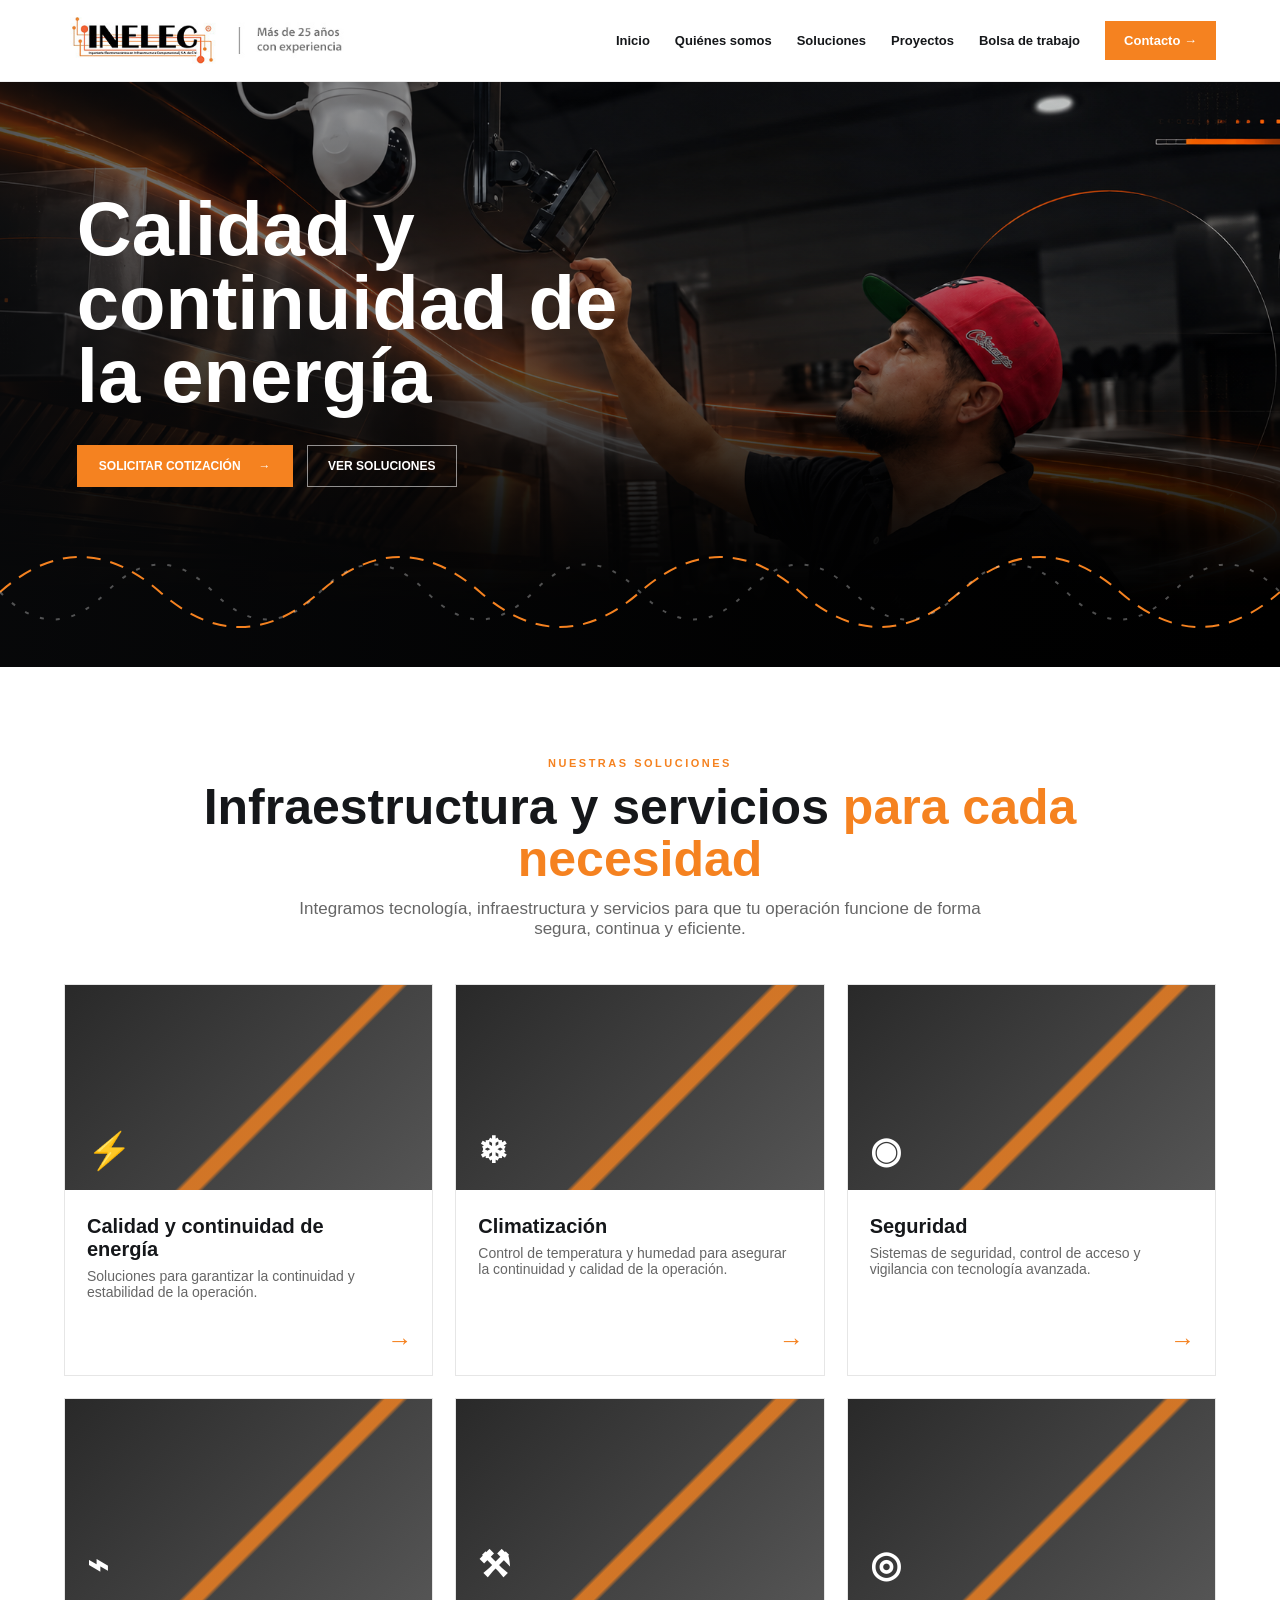
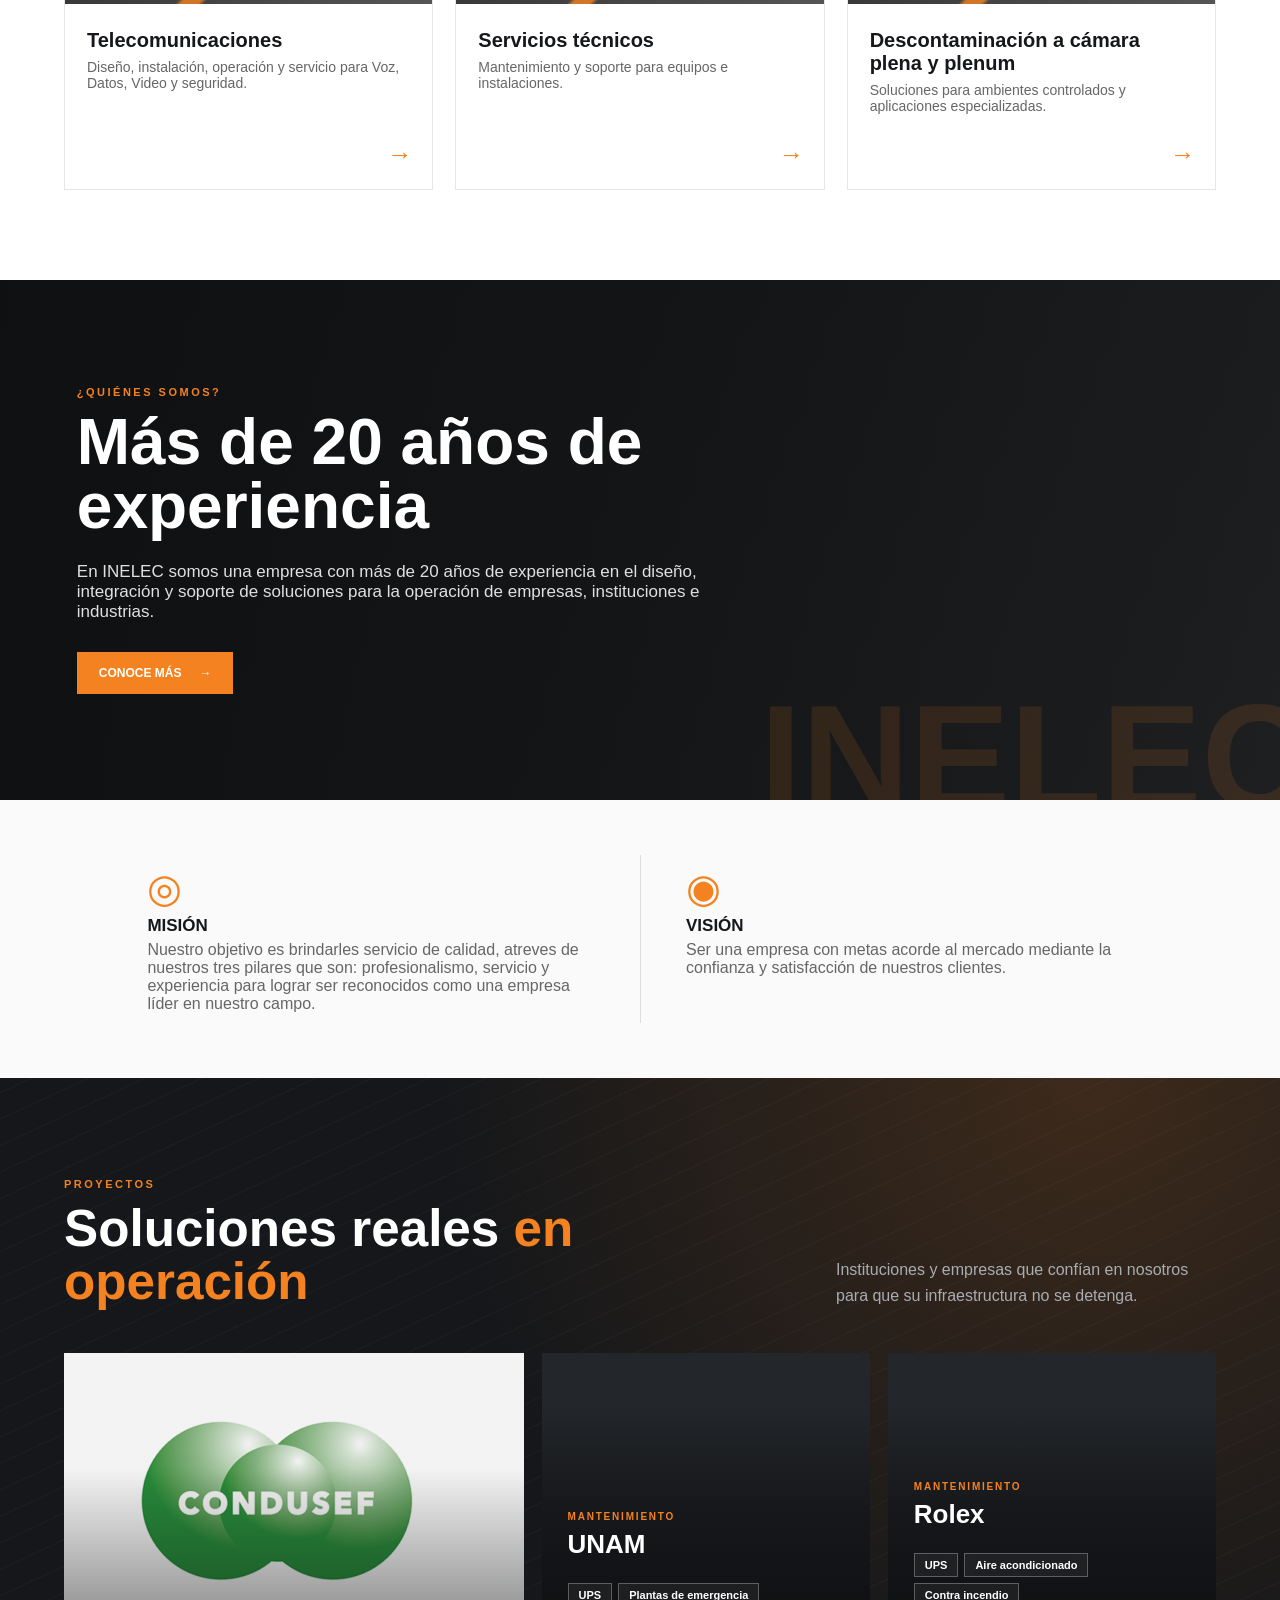
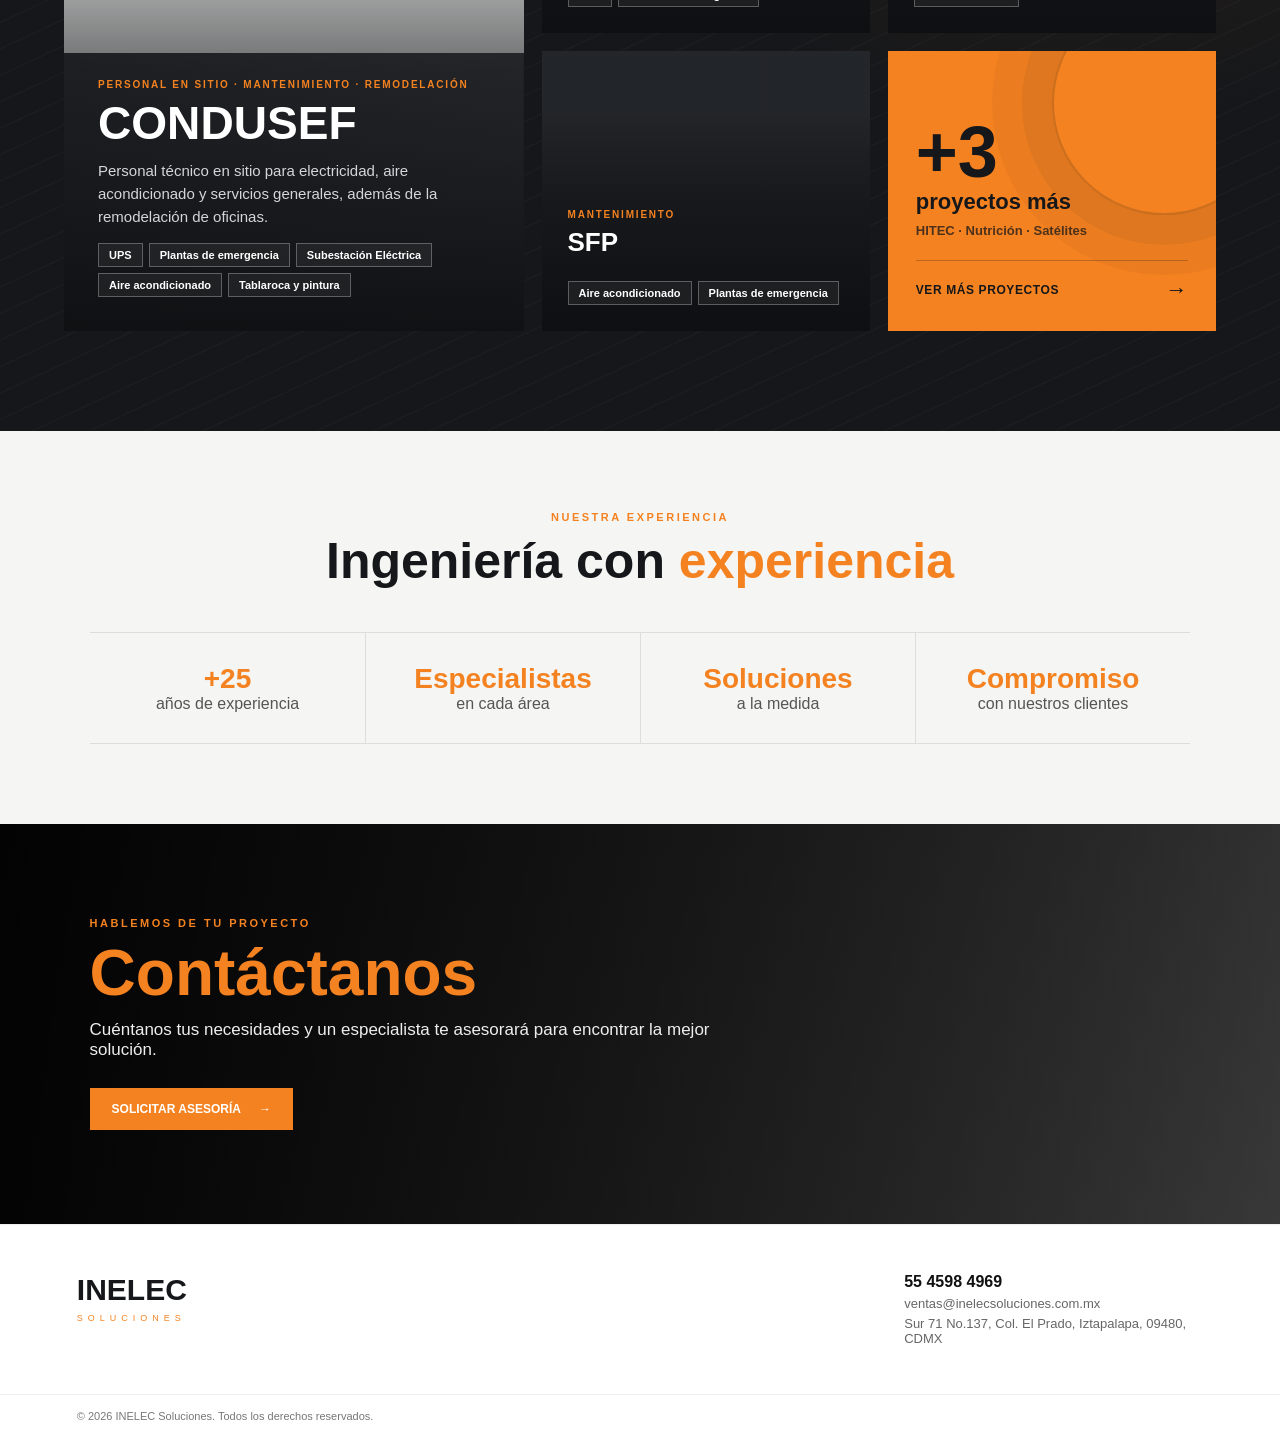
==== commit d7dae729: "Update company experience from 25 to 20 years" ====
--- a/inelec/index.html
+++ b/inelec/index.html
@@ -10,7 +10,7 @@
 </head>
 <body>
 <header class="header">
-  <a class="logo" href="./"><img src="assets/images/logo/logo-inelec-eslogan.jpg" alt="INELEC · Más de 25 años con experiencia" width="410" height="60"></a>
+  <a class="logo" href="./"><img src="assets/images/logo/logo-inelec-eslogan.jpg" alt="INELEC · Más de 20 años con experiencia" width="410" height="60"></a>
   <button class="menu" aria-label="Abrir menú" aria-expanded="false">☰</button>
   <nav class="nav">
     <a href="#">Inicio</a><a href="./quienes.html">Quiénes somos</a><a href="#soluciones">Soluciones</a><a href="#proyectos">Proyectos</a><a href="#contacto">Bolsa de trabajo</a><a class="nav-cta" href="#contacto">Contacto →</a>
@@ -47,7 +47,7 @@
   </div>
 </section>
 
-<section class="about" id="nosotros"><div><span class="kicker">¿QUIÉNES SOMOS?</span><h2>Más de 25 años de experiencia</h2><p>En INELEC somos una empresa con más de 25 años de experiencia en el diseño, integración y soporte de soluciones para la operación de empresas, instituciones e industrias.</p><a class="btn" href="#">CONOCE MÁS <b>→</b></a></div></section>
+<section class="about" id="nosotros"><div><span class="kicker">¿QUIÉNES SOMOS?</span><h2>Más de 20 años de experiencia</h2><p>En INELEC somos una empresa con más de 20 años de experiencia en el diseño, integración y soporte de soluciones para la operación de empresas, instituciones e industrias.</p><a class="btn" href="#">CONOCE MÁS <b>→</b></a></div></section>
 
 <section class="mission"><div><span class="mission-icon">◎</span><h3>MISIÓN</h3><p>Nuestro objetivo es brindarles servicio de calidad, atreves de nuestros tres pilares que son: profesionalismo, servicio y experiencia para lograr ser reconocidos como una empresa líder en nuestro campo.</p></div><div><span class="mission-icon">◉</span><h3>VISIÓN</h3><p>Ser una empresa con metas acorde al mercado mediante la confianza y satisfacción de nuestros clientes.</p></div></section>
 
